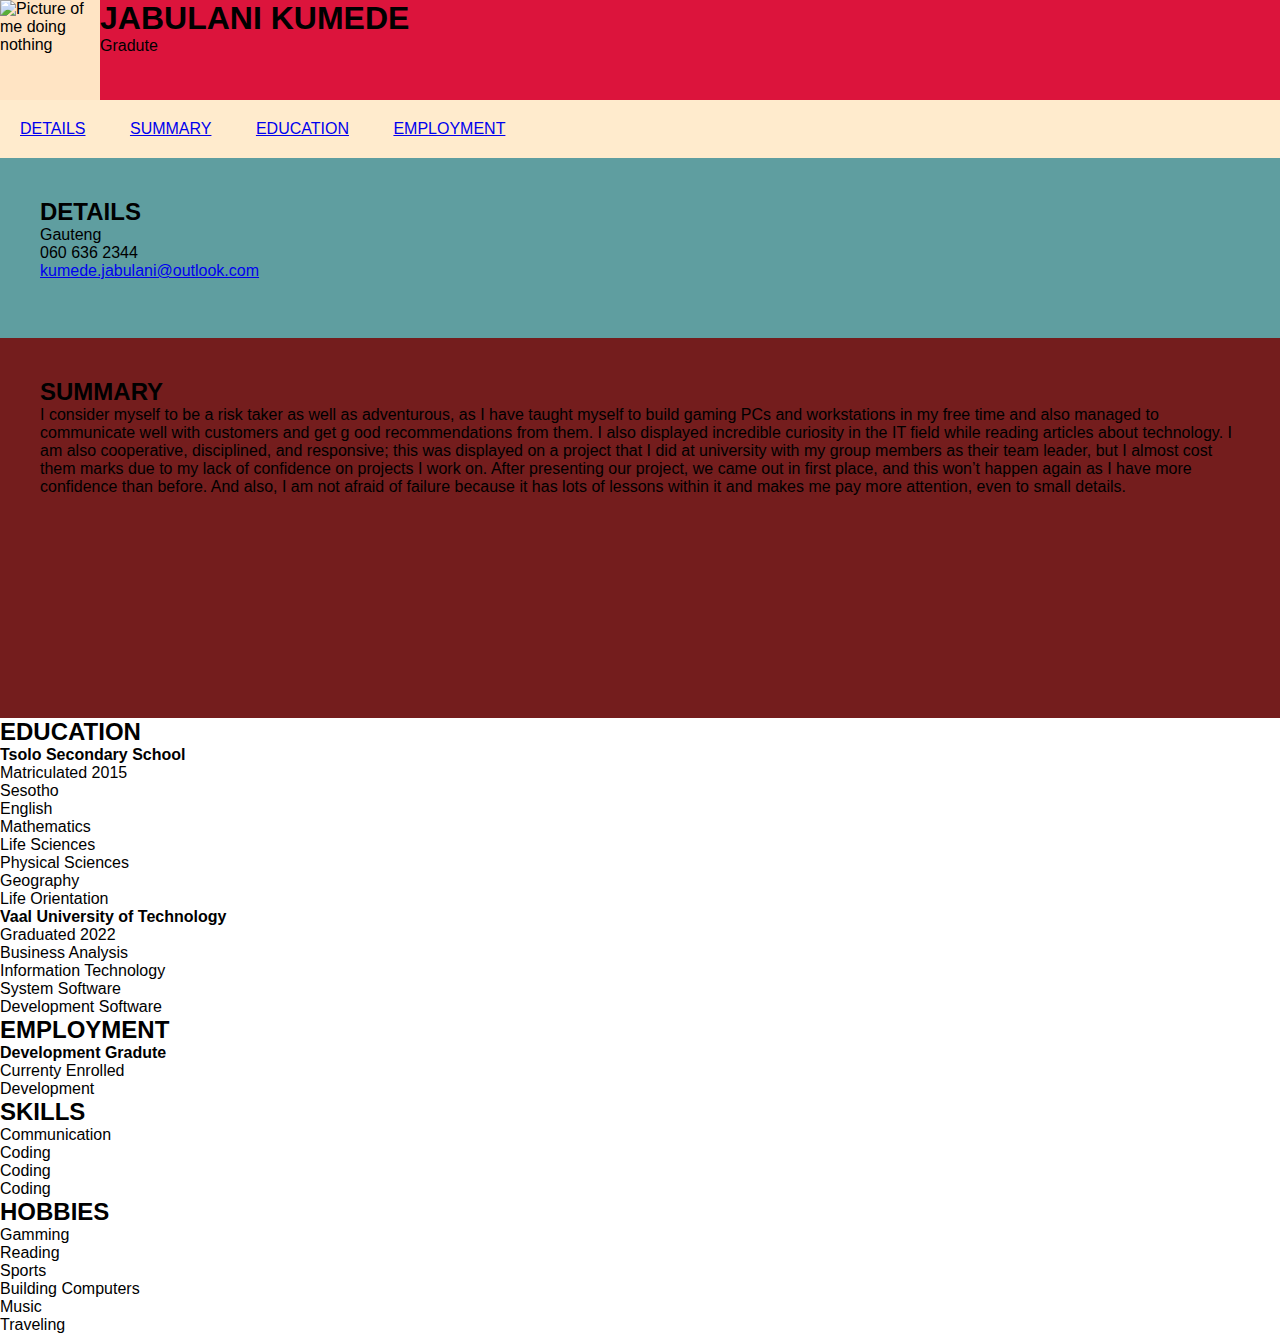
==== index.html @ 422fffdb "commit_1" ====
<!DOCTYPE html>
<html lang="en">

<head>
    <meta charset="UTF-8">
    <meta http-equiv="X-UA-Compatible" content="IE=edge">
    <meta name="viewport" content="width=device-width, initial-scale=1.0">
    <title>Resume Of JABU</title>
    <link href="style.css" rel="stylesheet">
</head>

<body>

    <!--header-->
    <header id="header">
        <div class="image">
            <img src="/prjProject01/img1.jpg" width="100px" height="100px" alt="Picture of me doing nothing">
        </div>
        <div class="head">
            <h1 class="head_name">JABULANI KUMEDE</h1>
            <p class="p_position">Gradute</p>
        </div>

    </header>
    <!--navigation-->
    <nav id="navigation">
        <ul>
            <li><a href="#details">DETAILS</a></li>
            <li><a href="#summary">SUMMARY</a></li>
            <li><a href="#education">EDUCATION</a></li>
            <li><a href="#employment">EMPLOYMENT</a></li>
        </ul>

    </nav>

    <!--main content-->
    <main id="main">
        <!--details-->
        <section id="details">
            <article>
                <h2>DETAILS</h2>
                <p>Gauteng</p>
                <p>060 636 2344</p>
                <p><a href="mailto:kumede.jabulani@outlook.com">kumede.jabulani@outlook.com</a></p>
            </article>
        </section>

        <!--summary-->
        <section id="summary">
            <article>
                <h2>SUMMARY</h2>
                <p>I consider myself to be a risk taker as well as adventurous, as I have taught myself to build gaming
                    PCs and workstations in my free time and also managed to communicate well with customers and get g
                    ood recommendations from them. I also displayed incredible curiosity in the IT field while reading
                    articles about technology. I am also
                    cooperative, disciplined, and responsive; this was displayed on a project that I did at university
                    with my group members as their team leader, but I almost cost them marks due to my lack of
                    confidence on projects I work on. After presenting our project, we came out in first place, and this
                    won’t happen again as I have more confidence than before. And also, I am not afraid of failure
                    because it has lots of lessons within it and makes me pay more attention, even to small details.</p>
            </article>
        </section>

        <!--education-->
        <section id="education">
            <article>
                <h2>EDUCATION</h2>
                <h4>Tsolo Secondary School</h4>
                <ul>Matriculated 2015
                    <li>Sesotho</li>
                    <li>English</li>
                    <li>Mathematics</li>
                    <li>Life Sciences</li>
                    <li>Physical Sciences</li>
                    <li>Geography</li>
                    <li>Life Orientation</li>
                </ul>

                <h4>Vaal University of Technology</h4>
                <ul>Graduated 2022
                    <li>Business Analysis</li>
                    <li>Information Technology</li>
                    <li>System Software</li>
                    <li>Development Software</li>
                </ul>
            </article>
        </section>

        <!--employment-->
        <section id="employment">
            <article>
                <h2>EMPLOYMENT</h2>
                <h4>Development Gradute</h4>
                <ul>Currenty Enrolled
                    <li>Development</li>
                </ul>
            </article>
        </section>

        <!--skills-->
        <aside id="skills">
            <h2>SKILLS</h2>
            <ul>
                <li>Communication</li>
                <li>Coding</li>
                <li>Coding</li>
                <li>Coding</li>
            </ul>
        </aside>

        <!--details-->
        <aside id="hobbies">
            <h2>HOBBIES</h2>
            <ul>
                <li>Gamming</li>
                <li>Reading</li>
                <li>Sports</li>
                <li>Building Computers</li>
                <li>Music</li>
                <li>Traveling</li>
            </ul>
        </aside>

    </main>

    <!--details-->
    <footer id="footer">

    </footer>


</body>

</html>
---- style.css ----
*{
    font-family: 'Segoe UI', Tahoma, Geneva, Verdana, sans-serif;    
    margin: 0;
    padding: 0;
}
/*Header*/
#header{
    display: flex;
    height: 100px;

}
.image{
    width: 100px;
    background-color: bisque;
}
.head{
    background-color: crimson;
    flex-grow: 1;
}
/*Navigation*/
#navigation{
    background-color: blanchedalmond;
}
#navigation li{
    display: inline;
    padding: 20px;
    width: 50px;
}
#navigation ul{
    list-style: none;
    padding: 20px 0px;
}
/*Details*/
#details{
    height: 100px;
    padding: 40px;
    background-color: cadetblue;
}
/*Summary*/
#summary{    
    height: 300px;
    padding: 40px;
    background-color: rgb(116, 29, 29);
}
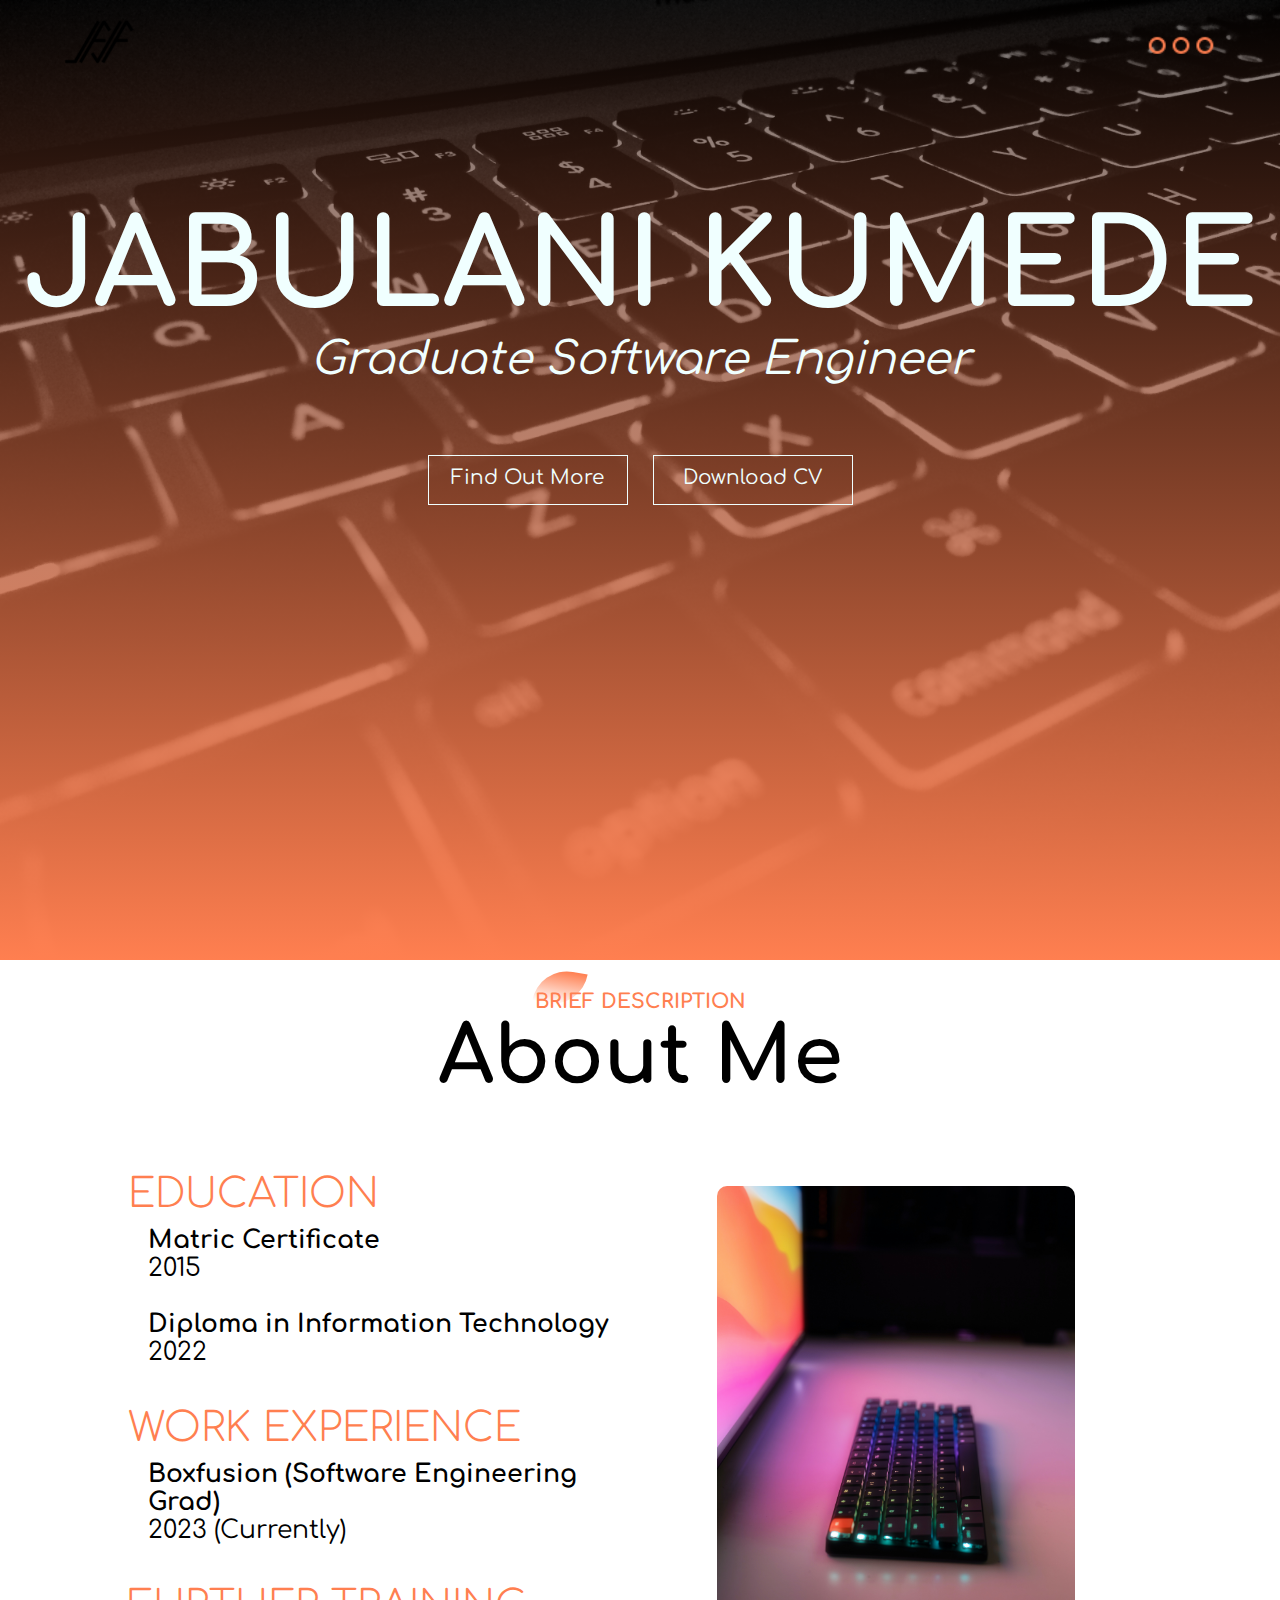
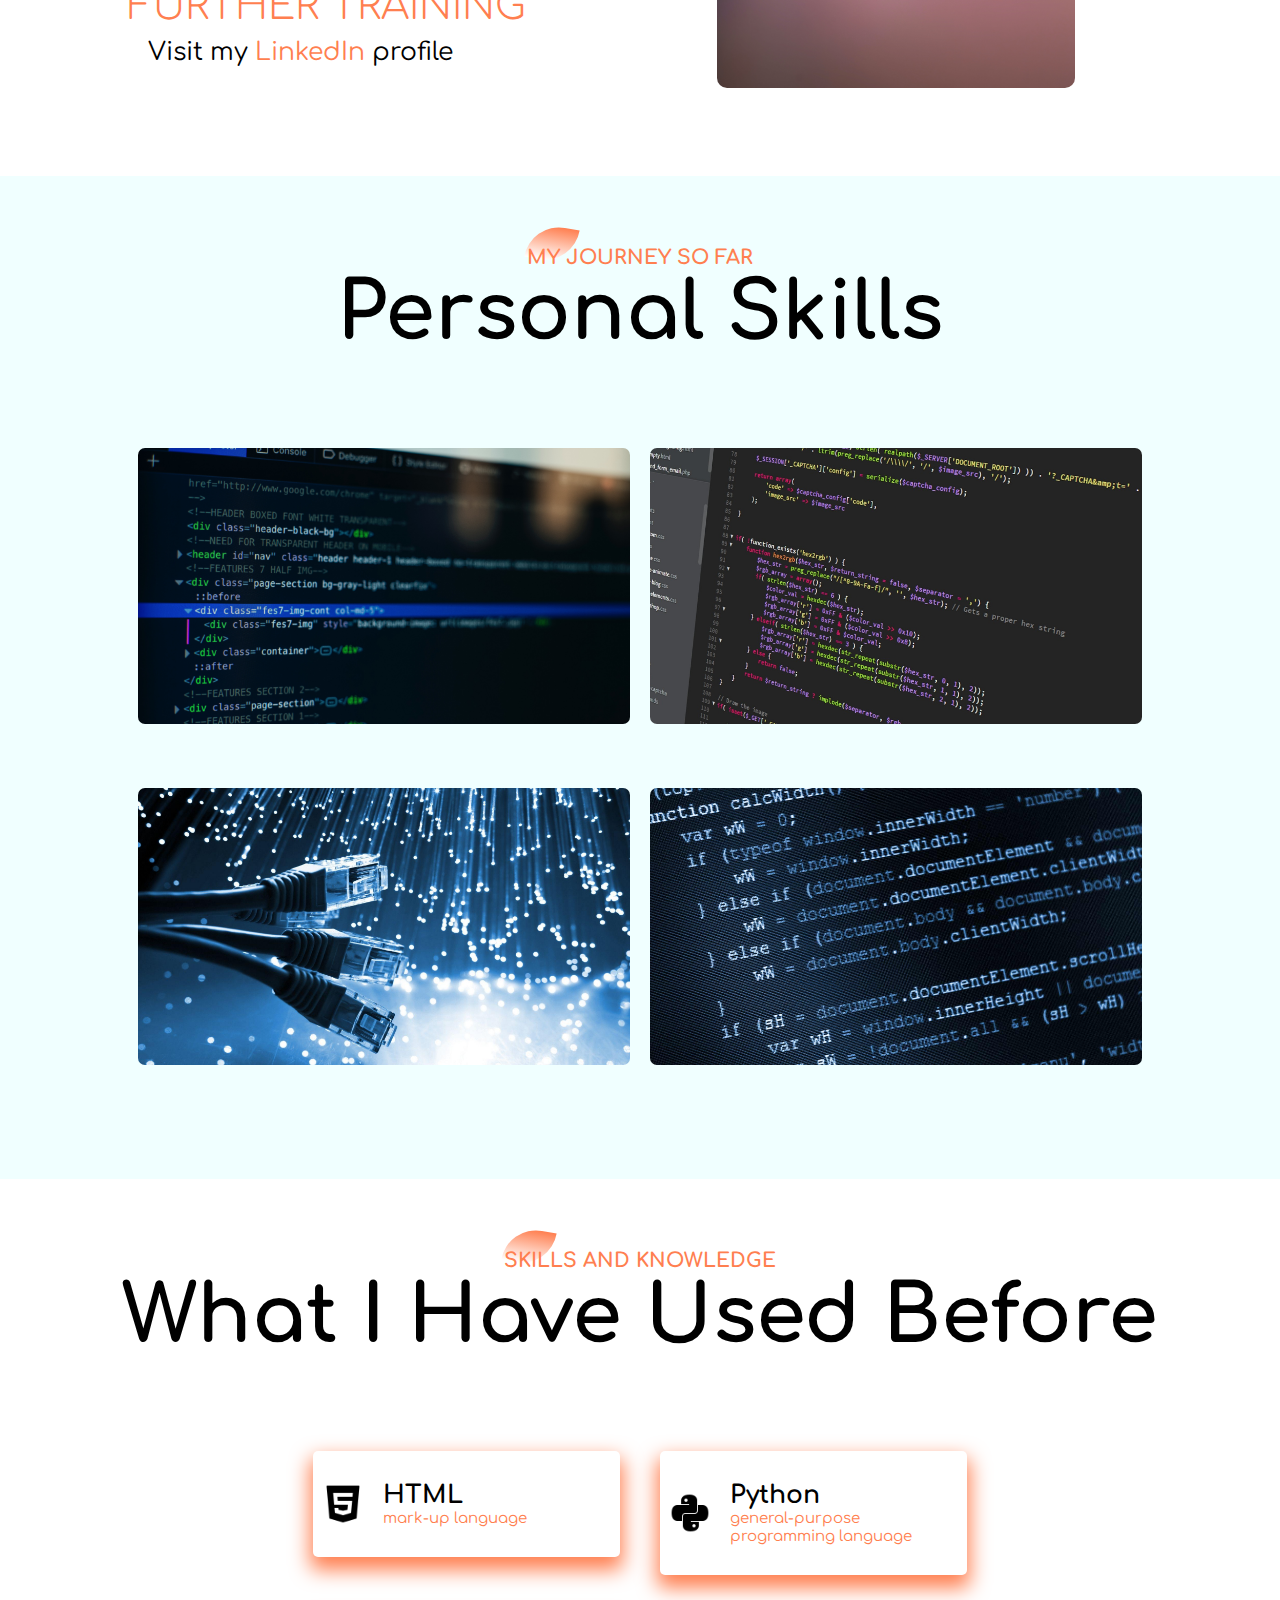
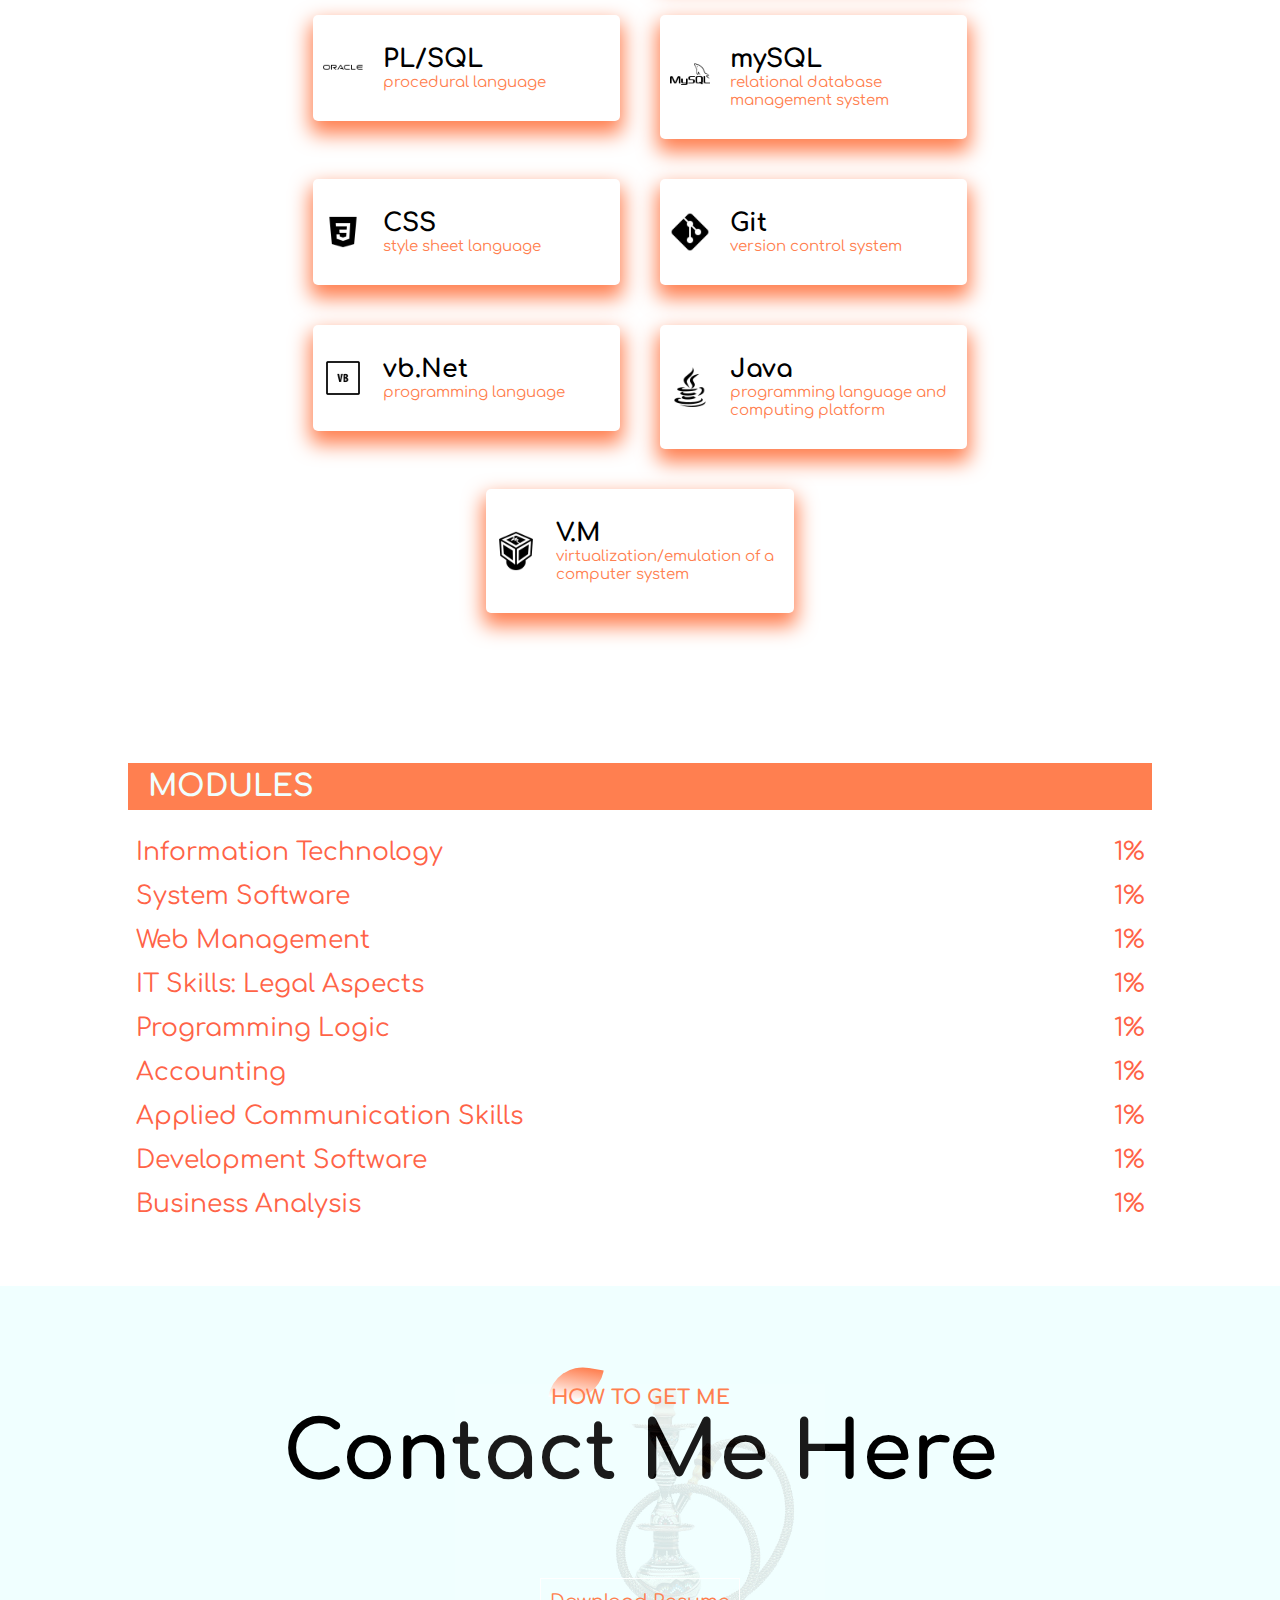
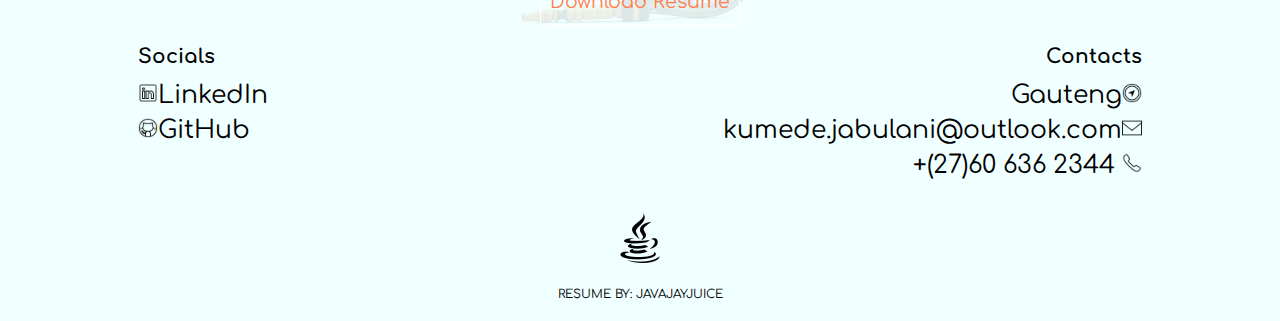
==== commit 5d234e4a: "project1_resume" ====
--- a/index.html
+++ b/index.html
@@ -5,130 +5,369 @@
     <meta charset="UTF-8">
     <meta http-equiv="X-UA-Compatible" content="IE=edge">
     <meta name="viewport" content="width=device-width, initial-scale=1.0">
-    <title>Resume Of JABU</title>
-    <link href="style.css" rel="stylesheet">
+    <title>RESUME</title>
+    <link rel="icon" href="/logo.png">
+    <link rel="stylesheet" href="styles.css">
+
+    <!-- google fonts -->
+    <link rel="preconnect" href="https://fonts.googleapis.com">
+    <link rel="preconnect" href="https://fonts.gstatic.com" crossorigin>
+    <link href="https://fonts.googleapis.com/css2?family=Comfortaa:wght@300;400;500;600;700&display=swap"
+        rel="stylesheet">
 </head>
 
 <body>
-
-    <!--header-->
-    <header id="header">
-        <div class="image">
-            <img src="/prjProject01/img1.jpg" width="100px" height="100px" alt="Picture of me doing nothing">
-        </div>
-        <div class="head">
-            <h1 class="head_name">JABULANI KUMEDE</h1>
-            <p class="p_position">Gradute</p>
-        </div>
-
-    </header>
-    <!--navigation-->
-    <nav id="navigation">
-        <ul>
-            <li><a href="#details">DETAILS</a></li>
-            <li><a href="#summary">SUMMARY</a></li>
-            <li><a href="#education">EDUCATION</a></li>
-            <li><a href="#employment">EMPLOYMENT</a></li>
-        </ul>
-
+    <!-- header -->
+    <section id="header">
+        <!-- logo -->
+        <a href="#header"><img src="/logo.png" alt="" class="logo"></a>
+        <a href=""><img src="/menuC.png" alt="" class="menu"></a>
+        <!-- text -->
+        <div class="header-text">
+            <h1>JABULANI KUMEDE</h1>
+            <p>Graduate Software Engineer</p>
+            <!-- buttons -->
+            <div class="header-btn">
+                <a href="#details"><span></span>Find Out More</a>
+                <a href="#footer"><span></span>Download CV</a>
+            </div>
+        </div>
+    </section>
+
+    <!-- heading -->
+    <section id="details">
+        <div class="title-text">
+            <!-- heading -->
+            <p>BRIEF DESCRIPTION</p>
+            <h1>About Me</h1>
+        </div>
+        <div class="details-box">
+            <div class="detail">
+                <!-- sub-heading -->
+                <h1>EDUCATION</h1>
+                <div class="details-desc">
+                    <div class="details-icon">
+                        <!-- icon -->
+                    </div>
+                    <div class="details-text">
+                        <!-- paragraph -->
+                        <h4>Matric Certificate</h4>
+                        <p>2015</p>
+                        <br>
+                        <h4>Diploma in Information Technology</h4>
+                        <p>2022</p>
+                    </div>
+                </div>
+                <!-- sub-heading -->
+                <h1>WORK EXPERIENCE</h1>
+                <div class="details-desc">
+                    <div class="details-icon">
+                        <!-- icon -->
+                    </div>
+                    <div class="details-text">
+                        <!-- paragraph -->
+                        <h4>Boxfusion (Software Engineering Grad)</h4>
+                        <p>2023 (Currently)</p>
+                    </div>
+                </div>
+                <!-- sub-heading -->
+                <h1>FURTHER TRAINING</h1>
+                <div class="details-desc">
+                    <div class="details-icon">
+                        <!-- icon -->
+                    </div>
+                    <div class="details-text">
+                        <!-- paragraph -->
+                        <p>Visit my <a href="#footer">LinkedIn</a> profile</p>
+                    </div>
+                </div>
+            </div>
+            <div class="details-img">
+                <!-- image -->
+                <img src="/4.jpg" alt="">
+            </div>            
+        </div>
+    </section>
+
+    <!-- navigation -->
+    <nav id="sideNav">
+        <nav>
+            <ul>
+                <li><a href="#header">HOME</a></li>
+                <li><a href="#details">EDUCATION</a></li>
+                <li><a href="#qualitys">SKILL AND KNOWLEDGE</a></li>
+                <li><a href="#footer">CONTACT ME</a></li>
+                <li><a href="/key.html" target="_blank">KEY</a></li>
+            </ul>
+        </nav>
     </nav>
 
-    <!--main content-->
-    <main id="main">
-        <!--details-->
-        <section id="details">
-            <article>
-                <h2>DETAILS</h2>
-                <p>Gauteng</p>
-                <p>060 636 2344</p>
-                <p><a href="mailto:kumede.jabulani@outlook.com">kumede.jabulani@outlook.com</a></p>
-            </article>
-        </section>
-
-        <!--summary-->
-        <section id="summary">
-            <article>
-                <h2>SUMMARY</h2>
-                <p>I consider myself to be a risk taker as well as adventurous, as I have taught myself to build gaming
-                    PCs and workstations in my free time and also managed to communicate well with customers and get g
-                    ood recommendations from them. I also displayed incredible curiosity in the IT field while reading
-                    articles about technology. I am also
-                    cooperative, disciplined, and responsive; this was displayed on a project that I did at university
-                    with my group members as their team leader, but I almost cost them marks due to my lack of
-                    confidence on projects I work on. After presenting our project, we came out in first place, and this
-                    won’t happen again as I have more confidence than before. And also, I am not afraid of failure
-                    because it has lots of lessons within it and makes me pay more attention, even to small details.</p>
-            </article>
-        </section>
-
-        <!--education-->
-        <section id="education">
-            <article>
-                <h2>EDUCATION</h2>
-                <h4>Tsolo Secondary School</h4>
-                <ul>Matriculated 2015
-                    <li>Sesotho</li>
-                    <li>English</li>
-                    <li>Mathematics</li>
-                    <li>Life Sciences</li>
-                    <li>Physical Sciences</li>
-                    <li>Geography</li>
-                    <li>Life Orientation</li>
-                </ul>
-
-                <h4>Vaal University of Technology</h4>
-                <ul>Graduated 2022
-                    <li>Business Analysis</li>
-                    <li>Information Technology</li>
-                    <li>System Software</li>
-                    <li>Development Software</li>
-                </ul>
-            </article>
-        </section>
-
-        <!--employment-->
-        <section id="employment">
-            <article>
-                <h2>EMPLOYMENT</h2>
-                <h4>Development Gradute</h4>
-                <ul>Currenty Enrolled
-                    <li>Development</li>
-                </ul>
-            </article>
-        </section>
-
-        <!--skills-->
-        <aside id="skills">
-            <h2>SKILLS</h2>
-            <ul>
-                <li>Communication</li>
-                <li>Coding</li>
-                <li>Coding</li>
-                <li>Coding</li>
-            </ul>
-        </aside>
-
-        <!--details-->
-        <aside id="hobbies">
-            <h2>HOBBIES</h2>
-            <ul>
-                <li>Gamming</li>
-                <li>Reading</li>
-                <li>Sports</li>
-                <li>Building Computers</li>
-                <li>Music</li>
-                <li>Traveling</li>
-            </ul>
-        </aside>
-
-    </main>
-
-    <!--details-->
+    <!-- qualities -->
+    <section id="qualitys">
+        <div class="title-text">
+            <p>MY JOURNEY SO FAR</p>
+            <h1>Personal Skills</h1>
+        </div>
+        <div class="quality-box">
+            <!-- quality 1 -->
+            <span href="" class="single-quality">
+                <div class="single-quality"></div>
+                <div class="single-quality">
+                    <!-- image -->
+                    <img src="/2.jpg" alt="">
+                    <!-- overlay -->
+                    <div class="overlay"></div>
+                    <!-- quality desc -->
+                    <div class="quality-desc">
+                        <h3>Time Management</h3>
+                        <hr>
+                        <p>INTERMEDIATE</p>
+                    </div>
+                </div>
+            </span>
+            <!-- quality 2 -->
+            <span href="" class="single-quality">
+                <div class="single-quality"></div>
+                <div class="single-quality">
+                    <!-- image -->
+                    <img src="/3.jpg" alt="">
+                    <!-- overlay -->
+                    <div class="overlay"></div>
+                    <!-- quality desc -->
+                    <div class="quality-desc">
+                        <h3>Problem Solving</h3>
+                        <hr>
+                        <p>INTERMEDIATE</p>
+                    </div>
+                </div>
+            </span>
+            <!-- quality 3 -->
+            <span href="" class="single-quality">
+                <div class="single-quality"></div>
+                <div class="single-quality">
+                    <!-- image -->
+                    <img src="/5.jpg" alt="">
+                    <!-- overlay -->
+                    <div class="overlay"></div>
+                    <!-- quality desc -->
+                    <div class="quality-desc">
+                        <h3>Communication</h3>
+                        <hr>
+                        <p>INTERMEDIATE</p>
+                    </div>
+                </div>
+            </span>
+            <!-- quality 4 -->
+            <span href="" class="single-quality">
+                <div class="single-quality"></div>
+                <div class="single-quality">
+                    <!-- image -->
+                    <img src="/6.jpg" alt="">
+                    <!-- overlay -->
+                    <div class="overlay"></div>
+                    <!-- quality desc -->
+                    <div class="quality-desc">
+                        <h3>Leadership Skills</h3>
+                        <hr>
+                        <p>INTERMEDIATE</p>
+                    </div>
+                </div>
+            </span>
+        </div>
+    </section>
+
+    <!-- skills -->
+    <section id="skills">
+        <div class="title-text">
+            <p>SKILLS AND KNOWLEDGE</p>
+            <h1>What I Have Used Before</h1>
+        </div>
+        <div class="skills-row">
+            <!-- skill 1 -->
+            <div class="skills-col">
+                <div class="skill">
+                    <img src="/icon3.png" alt="">
+                    <div class="skill-desc">
+                        <h4>HTML</h4>
+                        <small>mark-up language</small>
+                    </div>
+                </div>
+                <!-- <p>this were you go</p> -->
+            </div>
+            <!-- skill 1 -->
+            <div class="skills-col">
+                <div class="skill">
+                    <img src="/icon7.png" alt="">
+                    <div class="skill-desc">
+                        <h4>Python</h4>
+                        <small>general-purpose programming language</small>
+                    </div>
+                </div>
+                <!-- <p>this were you go</p> -->
+            </div>
+            <!-- skill 1 -->
+            <div class="skills-col">
+                <div class="skill">
+                    <img src="/icon8.png" alt="">
+                    <div class="skill-desc">
+                        <h4>PL/SQL</h4>
+                        <small>procedural language</small>
+                    </div>
+                </div>
+                <!-- <p>this were you go</p> -->
+            </div>
+            <!-- skill 1 -->
+            <div class="skills-col">
+                <div class="skill">
+                    <img src="/icon14.png" alt="">
+                    <div class="skill-desc">
+                        <h4>mySQL</h4>
+                        <small>relational database management system</small>
+                    </div>
+                </div>
+                <!-- <p>this were you go</p> -->
+            </div>
+            <!-- skill 1 -->
+            <div class="skills-col">
+                <div class="skill">
+                    <img src="/icon10.png" alt="">
+                    <div class="skill-desc">
+                        <h4>CSS</h4>
+                        <small>style sheet language</small>
+                    </div>
+                </div>
+                <!-- <p>this were you go</p> -->
+            </div>
+            <!-- skill 1 -->
+            <div class="skills-col">
+                <div class="skill">
+                    <img src="/icon5.png" alt="">
+                    <div class="skill-desc">
+                        <h4>Git</h4>
+                        <small>version control system</small>
+                    </div>
+                </div>
+                <!-- <p>this were you go</p> -->
+            </div>
+            <!-- skill 1 -->
+            <div class="skills-col">
+                <div class="skill">
+                    <img src="vb.png" alt="">
+                    <div class="skill-desc">
+                        <h4>vb.Net</h4>
+                        <small>programming language</small>
+                    </div>
+                </div>
+                <!-- <p>this were you go</p> -->
+            </div>
+            <!-- skill 1 -->
+            <div class="skills-col">
+                <div class="skill">
+                    <img src="/icon11.png" alt="">
+                    <div class="skill-desc">
+                        <h4>Java</h4>
+                        <small>programming language and computing platform</small>
+                    </div>
+                </div>
+                <!-- <p>this were you go</p> -->
+            </div>
+            <!-- skill 1 -->
+            <div class="skills-col">
+                <div class="skill">
+                    <img src="/icon2.png" alt="">
+                    <div class="skill-desc">
+                        <h4>V.M</h4>
+                        <small>virtualization/emulation of a computer system</small>
+                    </div>
+                </div>
+                <!-- <p>this were you go</p> -->
+            </div>
+        </div>
+    </section>
+
+    <!-- modules -->
+    <section id="modules" class="modules">
+        <div class="row">
+            <div class="modules-right">
+                <h3>MODULES</h3>
+                <div>
+                    <span>Information Technology</span>
+                    <span>1%</span>
+                </div>
+                <div>
+                    <span>System Software</span>
+                    <span>1%</span>
+                </div>
+                <div>
+                    <span>Web Management</span>
+                    <span>1%</span>
+                </div>
+                <div>
+                    <span>IT Skills: Legal Aspects</span>
+                    <span>1%</span>
+                </div>
+                <div>
+                    <span>Programming Logic</span>
+                    <span>1%</span>
+                </div>
+                <div>
+                    <span>Accounting</span>
+                    <span>1%</span>
+                </div>
+                <div>
+                    <span>Applied Communication Skills</span>
+                    <span>1%</span>
+                </div>
+                <div>
+                    <span>Development Software</span>
+                    <span>1%</span>
+                </div>
+                <div>
+                    <span>Business Analysis</span>
+                    <span>1%</span>
+                </div>
+
+            </div>
+        </div>
+    </section>
+
+    <!-- section 5 -->
     <footer id="footer">
-
+        <img src="footer.jpg" class="footer-img">
+        <div class="title-text">
+            <p>HOW TO GET ME</p>
+            <h1>Contact Me Here</h1>
+        </div>
+
+        <div class="banner-btn-botom">
+            <a href="8.pdf"> <span></span> Download Resume</a>
+        </div>
+
+        <div class="footer-row">
+            <div class="footer-left">
+                <h1>Socials</h1>
+                <a href="https://www.linkedin.com/in/ephraim-jabulani-kumede-389907177" target="_blank">
+                    <p><img src="LinkedIn.png" class="icon">LinkedIn</p>
+                </a>
+                <a href="https://github.com/javajayjuice" target="_blank">
+                    <p><img src="GitHub.png" class="icon">GitHub</p>
+                </a>
+            </div>
+
+            <div class="footer-right">
+                <h1>Contacts</h1>
+                <p>Gauteng<img src="Location .png" class="icon"></p>
+                <p>kumede.jabulani@outlook.com<img src="Mail.png" class="icon"></p>
+                <p>+(27)60 636 2344 <img src="Phone .png" class="icon"></p>
+            </div>
+        </div>
+
+        <div class="social-links">
+            <img src="/icon11.png" alt="java icon">
+            <p>RESUME BY: JAVAJAYJUICE</p>
+        </div>
     </footer>
 
-
 </body>
 
 </html>--- a/styles.css
+++ b/styles.css
@@ -0,0 +1,425 @@
+*{
+    margin: 0;
+    padding: 0;
+    box-sizing: border-box;
+    scroll-behavior: smooth;
+    font-family: 'Comfortaa', cursive;
+}
+.title-text{
+    text-align: center;
+    padding-bottom: 70px;
+}
+.title-text p{
+    margin: auto;
+    font-size: 20px;
+    color: coral;
+    font-weight: bold;
+    position: relative;
+    z-index: 1;
+    display: inline-block;
+}
+.title-text h1{
+    font-size: 80px;
+}
+.title-text p::after{
+    content: "";
+    width: 50px;
+    height: 35px;
+    background: linear-gradient(coral, #fff);
+    position: absolute;
+    top: -20px;
+    left: 0;
+    z-index: -1;
+    transform: rotate(10deg);
+    border-top-left-radius: 35px;
+    border-bottom-right-radius: 35px;
+}
+
+/* home */
+#header{
+    background: linear-gradient(rgba(0,0,0,0.5),coral), url(/1.jpg);
+    background-size: cover;
+    background-position: center;
+    height: 960px;
+}
+.logo{
+    width: 70px;
+    position: fixed;
+    top: 1%;
+    left:5%;
+    z-index: 1;
+}
+.menu{
+    width: 70px;
+    position: fixed;
+    top: 1%;
+    right:5%;
+    z-index: 1;
+}
+.header-text{
+    text-align: center;
+    color: azure;
+    padding-top: 200px;
+}
+.header-text h1{
+    font-size: 120px;
+}
+.header-text p{
+    font-size: 45px;
+    font-style: italic;
+}
+
+/* header buttons */
+.header-btn{
+    margin: 70px auto;
+}
+.header-btn a{
+    width: 200px;
+    height: 50px;
+    text-decoration: none;
+    display: inline-block;
+    margin: 0 10px;
+    padding: 10px 0;
+    color: azure;
+    border: 1px solid azure;
+    position: relative;
+    z-index: 1;
+    transition: color 0.5s;
+    font-size: 20px;
+}
+.header-btn a span{
+    width: 0;
+    height: 100%;
+    position: absolute;
+    top: 0;
+    left: 0;
+    background: azure;
+    z-index: -1;
+    transition: 0.7s;
+}
+.header-btn a:hover span{
+    width: 100%;
+}
+.header-btn a:hover{
+    color: black;
+}
+
+/* navigation */
+#sideNav{
+    width: 200px;
+    height: 100vh;
+    position: fixed;
+    right: 0px;
+    top: 0;
+    z-index: 2;
+    transition: 0.5s;
+    opacity: 0;
+}
+nav ul li{
+    list-style: none;
+    margin: 50px 20px;
+}
+nav ul li a{
+    text-decoration: none;
+    color: #fff;
+}
+#sideNav:hover {
+    opacity: 1;
+    background-color: coral;
+}
+
+/* section1 */
+#details{
+    width: 100%;
+    padding: 30px 0 70px 0;
+}
+.details-box{
+    width: 80%;
+    margin: auto;
+    display: flex;
+    flex-wrap: wrap;
+    align-items: center;
+    text-align: center;
+}
+.detail{
+    flex-basis: 50%;
+}
+.details-img{
+    flex-basis: 50%;
+    margin: auto;
+} 
+.details-img img{
+    width: 70%;
+    border-radius: 10px;
+}
+.detail h1{
+    text-align: left;
+    margin-bottom: 10px;
+    font-weight: 100;
+    color: coral;
+    font-size: 40px;
+}
+.details-desc{
+    display: flex;
+    align-items: center;
+    margin-bottom: 40px;
+}
+.details-desc h4{
+    padding: 0 20px;   
+}
+.details-text{
+    text-align: left;
+    font-size: 25px;
+}
+.details-text p{
+    padding-left: 20px;
+}
+.details-text p a{
+    text-decoration: none;
+    color: coral;
+}
+.details-img:hover{
+    transform: rotateY(180deg);
+}
+
+/* section 2 */
+#qualitys{
+    width: 100%;
+    padding: 70px 0;
+    background: azure;
+}
+.quality-box{
+    width: 80%;
+    display: flex;
+    flex-wrap: wrap;
+    justify-content: space-around;
+    margin: auto;
+}
+.single-quality{
+    flex-basis: 48%;
+    text-align: center;
+    border-radius: 7px;
+    margin-bottom: 20px;
+    color: azure;
+    position: relative;
+}
+.single-quality img{
+    width: 100%;
+    border-radius: 7px;
+}
+.overlay{
+    width: 100%;
+    height: 100%;
+    position: absolute;
+    top: 0;
+    border-radius: 7px;
+    cursor: pointer;
+    background: linear-gradient(rgba(0,0,0,0.5),coral);
+    opacity: 0;    
+    transition: 1s;
+}
+.single-quality:hover .overlay{
+    opacity: 1;
+}
+.quality-desc{
+    width: 80%;
+    position: absolute;
+    bottom: 0;
+    left: 10%;
+    opacity: 0;
+    transform: rotateX(-50%);
+    transition: 1s;
+}
+hr{
+    background: azure;
+    height: 2px;
+    border: 0;
+    margin: 15px auto;
+    width: 60%;
+}
+.single-quality p{
+    font-size: 14px;
+}
+.single-quality:hover .quality-desc{
+    bottom: 40%;
+    opacity: 1;
+}
+
+/* section 3 */
+#skills{
+    width: 100%;
+    padding: 70px 0;
+}
+.skills-row{
+    width: 80%;
+    margin: auto;
+    display: flex;
+    justify-content: center;
+    align-items: flex-start;
+    flex-wrap: wrap;
+}
+.skills-col{
+    flex-basis: 30%;
+    padding: 10px;
+    margin: 20px;
+    border-radius: 5px;
+    box-shadow: 0 10px 20px 3px coral;
+    cursor: pointer;
+    transition: transform 1s;
+}
+.skills-col p{
+    font-size: 20px;
+}
+.skill{
+    display: flex;
+    align-items: center;
+    margin: 20px 0;
+}
+.skill img{
+    width: 40px;
+    margin-right: 20px;
+    border-radius: 3px;
+}
+.skill-desc h4{
+    font-size: 25px;
+}
+.skill-desc small{
+    color: coral;
+    font-size: 15px;
+}
+.skills-col:hover{
+    transform: translate(7px);
+}
+
+/* section 4 */
+#modules{
+    width: 80%;
+    margin: auto;
+    padding: 60px 0;
+}
+.modules-right{
+    flex-basis: 32%;
+}
+.modules-right h3{
+    background: coral;
+    color: azure;
+    padding: 7px 20px;
+    font-size: 20px;
+    margin-bottom: 20px;
+}
+.modules-right h3{
+    font-size: 30px;
+}
+.modules-right span{
+    font-size: 25px;
+}
+.modules-right div{
+    display: flex;
+    justify-content: space-between;
+    color: tomato;
+    padding: 8px;
+    box-sizing: border-box;
+}
+
+/*footer*/
+#footer{
+    padding: 100px 0 20px;
+    background: azure;
+    position: relative;
+}
+.footer-row{
+    width: 80%;
+    margin: 0 auto;
+    display: flex;
+    justify-content: space-between;
+    flex-wrap: nowrap;
+}
+.footer-left, .footer-right{
+    flex-basis: 45%;
+    padding: 10px;
+    margin-bottom: 20px;
+    font-size: 25px;
+    text-decoration: none;
+}
+.footer-right{
+    text-align: right;
+}
+
+.footer-left{
+    text-align: left;
+}
+
+.footer-row h1{
+    margin: 10px 0; 
+    font-size: 20px;   
+}
+
+.footer-row p{
+    line-height: 35px;
+}
+.footer-left a{    
+    text-decoration: none;
+    color: #000;
+}
+.footer-img{
+    max-width: 370px;
+    opacity: 0.1;
+    position: absolute;
+    left: 50%;
+    top: 35%;
+    transform: translate(-50%,-50%);
+}
+.social-links img:hover{
+    background: #e74c3c;
+    border-radius: 10px;
+    color: #fff;
+    transform: translateY(-7px);
+}
+.icon{
+    width: 20px;
+    padding: 4 0px 0px 4px;
+}
+.social-links{
+    text-align: center;
+}
+.social-links p{
+    font-size: 12px;
+    margin-top: 20px;
+}
+
+/*button botom*/
+.banner-btn-botom{
+    margin: 10px auto 0;
+    align-self: center;
+    font-size: 19px;
+}
+.banner-btn-botom a{
+    width: 200px;
+    text-decoration: none;
+    text-align: center;
+    display: block;
+    margin: 0 auto;
+    padding: 12px 0;
+    color: coral;
+    border: 1px solid #fff;
+    position: relative;
+    z-index: 1;
+    transition: color 0.5s;
+}
+
+.banner-btn-botom a span{
+    width: 0;
+    height: 100%;
+    position: absolute;
+    top: 0;
+    left: 0;
+    background: #fff;
+    z-index: -1;
+    transition: 0.5s;
+}
+.banner-btn-botom a:hover span{
+    width: 100%;
+}
+.banner-btn-botom a:hover{
+    color: #000;
+}
